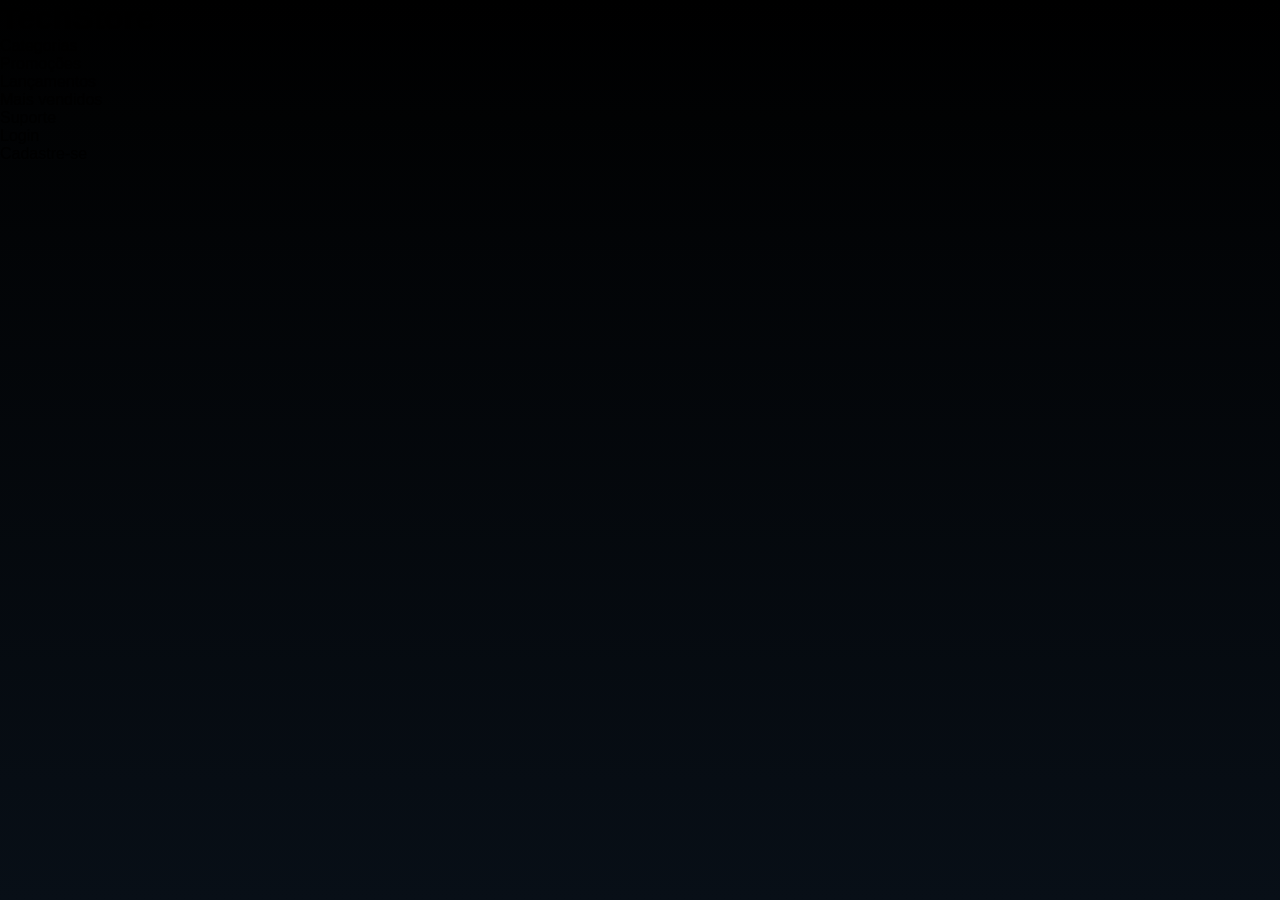
==== index.html @ 150fa22a "estilizando form_login com media queries" ====
<!DOCTYPE html>
<html lang="pt-br">
<head>
    <meta charset="UTF-8">
    <meta name="viewport" content="width=device-width, initial-scale=1.0">
    <link rel="stylesheet" href="estilos/style.css">
    <link rel="stylesheet" href="estilos/media-queries.css">
    <title>Emarket</title>
</head>
<body>
    <header id="header_links">
        <h1>TechStore</h1>
        <nav>
            <ul id="menu_links">
                <li>Categorias</li>
                <li>Promoções</li>
                <li>Lançamentos</li>
                <li>Mais vendidos</li>
                <li>Suporte</li>
                
            </ul>

            <ul id="form_links">
                <li>
                    
                    Login
                </li>
                <li>Cadastre-se</li>
            </ul>
        </nav>
    </header>

    <main>

    </main>

</body>
</html>
---- estilos/style.css ----
@charset "UTF-8";

:root {
    --Fundo-principal:	#080F17;
    
    --Fundo-secundário:	#0C141D;

    --Cards: #111A25

    --Header/Navbar: #0A111A;

    --Bordas: #202B38

    --Azul-principal (botões): #1F6BFF;

    --Azul-hover: #3C84FF;

    --Azul-escuro-do-banner: #0D2C77;

    --Texto-principal: #F3F5F8;

    --Texto-secundário: #A7B2C3;

    --Texto-desabilitado: #697689;

    --Verde-estoque-status: #3CCB6B;

    --Amarelo-avaliações: #FFB52E;

    --Roxo-do-rodapé: #4524C8
}

* {
    margin: 0px;
    padding: 0px;
    box-sizing: border-box;
    font-family: Arial, Helvetica, sans-serif;
}

body {
    background-image: linear-gradient(to top, #080F17, #000000);
    position: relative;
    width: 100vw;
    height: 100vh;
}

main {
    
    position: absolute;
    top: 50%;
    left: 50%;
    transform:translate(-50%, -50%);
}

section {
    display: flex;
    flex-direction: column;
    justify-content: center;
    align-items: center;
    border-radius: 10px;
    box-shadow: 0px 0px 2px black;
    background-color: #080F17;
    min-width: 268px;
    height: 680px;
}

#header_login {
    text-align: center;
    margin-bottom: 40px;
    
}

#header_login > h1 {
    color:  #F3F5F8;
    margin: 40px 0px;
    font-size: 2em;
}

#header_login h2 {
    color: #F3F5F8;
    margin: 10px 0px;
}

#header_login p {
    color: rgba(255, 255, 255, 0.582);
    margin: 10px 0px;
}

#form_login {
    width: 100%;
    height: 400px;
}

.email_login {
    padding: 20px 20px;
}

.email_login label {
    display: block;
    text-align: center;
    color: lightgray;
   margin-bottom: -15px;
    
}

.email_login input {
    color: white;
    background-color: rgba(2, 23, 94, 0.658);
    width: 100%;
    height: 30px;
    border: none;
    border: 1px solid #202B38;
    border-radius: 5px;
    outline: none;
    
}

.email_login input[placeholder] {
    text-align: center;
}

.password_login {
    padding: 20px 20px;
}

.password_login label {
    display: block;
    text-align: center;
    color: lightgray;
    margin-bottom: -15px;
}

.password_login input {
    color: white;
    background-color: rgba(2, 23, 94, 0.658);
    width: 100%;
    height: 30px;
    border: none;
    border: 1px solid #202B38;
    border-radius: 5px;
    outline: none;
}

.password_login input[placeholder] {
    text-align: center;
}

#forgot_password {
    text-align: right;
    margin: 20px 0px;
    padding: 0px 20px;
    
}

#forgot_password a {
    color: #1F6BFF;
    text-decoration: none;
}

#forgot_password a:hover {
    text-decoration: underline;
}

#button {
    text-align: center;
    margin: 10px 0px;
    padding: 20px 20px;
}

#button button {
    background-color: #1F6BFF;
    border: none;
    border-radius: 20px;
    color: white;
    width: 100%;
    height: 30px;
    cursor: pointer;
}

#button button:hover {
    background-color: #3C84FF;
}

#no_signup {
    text-align: center;
    padding: 20px;
}

#no_signup p {
    color: #697689;
}

#no_signup a {
    color: #1F6BFF;
    text-decoration: none;
}

#no_signup a:hover {
    text-decoration: underline;
}
---- estilos/media-queries.css ----
@charset "UTF-8";

@media screen and (min-width:768px) and (max-width:992px) {
    #form_login {
        width: 600px;
    }

    #button button {
        width: 100%;
        
    }
}

@media screen and (min-width: 992px) {
    #form_login {
        width: 800px;
    }
}
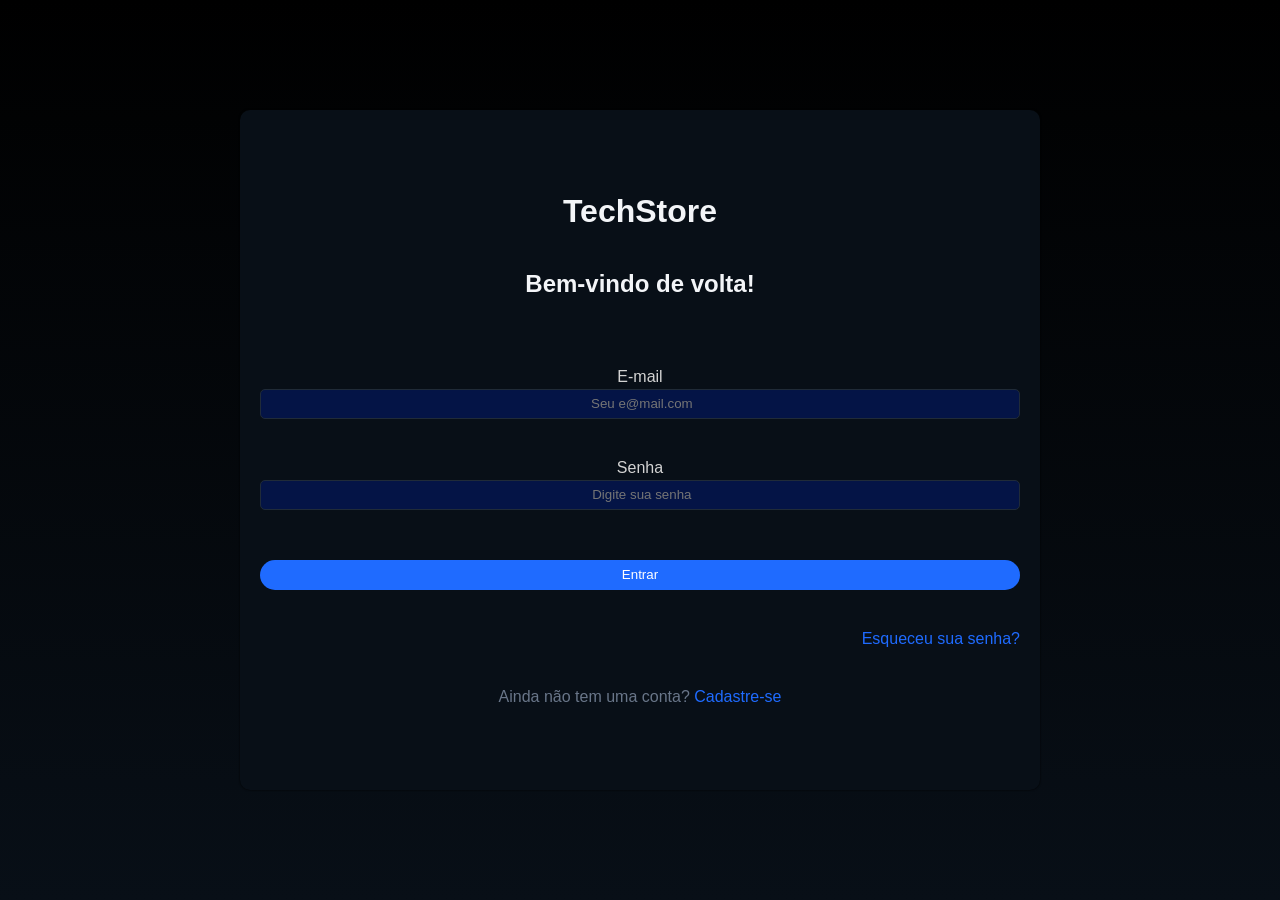
==== commit 62c0f495: ".," ====
--- a/index.html
+++ b/index.html
@@ -3,36 +3,53 @@
 <head>
     <meta charset="UTF-8">
     <meta name="viewport" content="width=device-width, initial-scale=1.0">
+    <title>TechStore login</title>
     <link rel="stylesheet" href="estilos/style.css">
     <link rel="stylesheet" href="estilos/media-queries.css">
-    <title>Emarket</title>
+    
 </head>
 <body>
-    <header id="header_links">
-        <h1>TechStore</h1>
-        <nav>
-            <ul id="menu_links">
-                <li>Categorias</li>
-                <li>Promoções</li>
-                <li>Lançamentos</li>
-                <li>Mais vendidos</li>
-                <li>Suporte</li>
+    <main>
+        <section>
+            <div id="header_login">
+                <h1>TechStore</h1>
+                <h2>Bem-vindo de volta!</h2>
                 
-            </ul>
 
-            <ul id="form_links">
-                <li>
-                    
-                    Login
-                </li>
-                <li>Cadastre-se</li>
-            </ul>
-        </nav>
-    </header>
+            </div>
 
-    <main>
+            <div id="form_login">
+                <form action="login.php" method="post" autocomplete="on">
+                    <div class="email_login">
+                        <label for="iemail">E-mail</label> <br>
+                        <input type="email" name="email" id="iemail" required autocomplete="email" maxlength="30" placeholder=" Seu e@mail.com">
+                    </div>
 
+                    <div class="password_login">
+                        <label for="ipassword">Senha</label> <br>
+                        <input type="password" name="password" id="ipassword" required autocomplete="current-password" minlength="8" maxlegth="20" placeholder=" Digite sua senha">
+                    </div>
+
+                    <div id="button">
+                        <button type="submit">Entrar</button>
+                    </div>
+
+                    <div id="forgot_password">
+                        <p>
+                            <a href="">Esqueceu sua senha?</a>
+                        </p>
+                    </div>
+
+                    <div id="no_signup">
+                        <p>Ainda não tem uma conta? <a href="form-signup.html" target="_blank">Cadastre-se</a></p>
+                    </div>
+
+                </form>
+            </div>
+
+            
+            
+        </section>
     </main>
-
 </body>
 </html>
--- a/estilos/style.css
+++ b/estilos/style.css
@@ -197,4 +197,78 @@
 
 #no_signup a:hover {
     text-decoration: underline;
+}
+
+
+/*Estilização do form-signup */
+
+#header_signup {
+    text-align: center;
+    margin-bottom: 40px;
+}
+
+#header_signup h1 {
+    color: white;
+}
+#name_signup {
+    padding: 20px 20px;
+}
+
+#name_signup label {
+    display: block;
+    text-align: center;
+    color: lightgray;
+   margin-bottom: -15px;
+    
+}
+
+#name_signup input {
+    color: white;
+    background-color: rgba(2, 23, 94, 0.658);
+    width: 100%;
+    height: 30px;
+    border: none;
+    border: 1px solid #202B38;
+    border-radius: 5px;
+    outline: none;
+    
+}
+
+#name_signup input[placeholder] {
+    text-align: center;
+}
+
+#signup {
+    text-align: center;
+    margin: 10px 0px;
+    padding: 20px 20px;
+}
+
+#signup button {
+    background-color: #1F6BFF;
+    border: none;
+    border-radius: 20px;
+    color: white;
+    width: 100%;
+    height: 30px;
+    cursor: pointer;
+}
+
+#signup button:hover {
+    background-color: #3C84FF;
+}
+
+#account {
+    color: #697689;
+    text-align: center;
+    padding: 0px 10px;
+}
+
+#account a {
+    color: #1F6BFF;
+    text-decoration: none;
+}
+
+#account a:hover {
+    text-decoration: underline;
 }
--- a/estilos/media-queries.css
+++ b/estilos/media-queries.css
@@ -2,6 +2,10 @@
 
 @media screen and (min-width:768px) and (max-width:992px) {
     #form_login {
+        width: 600px;
+    }
+
+    #form_signup {
         width: 600px;
     }
 
@@ -15,4 +19,8 @@
     #form_login {
         width: 800px;
     }
+
+    #form_signup {
+        width: 800px;
+    }
 }
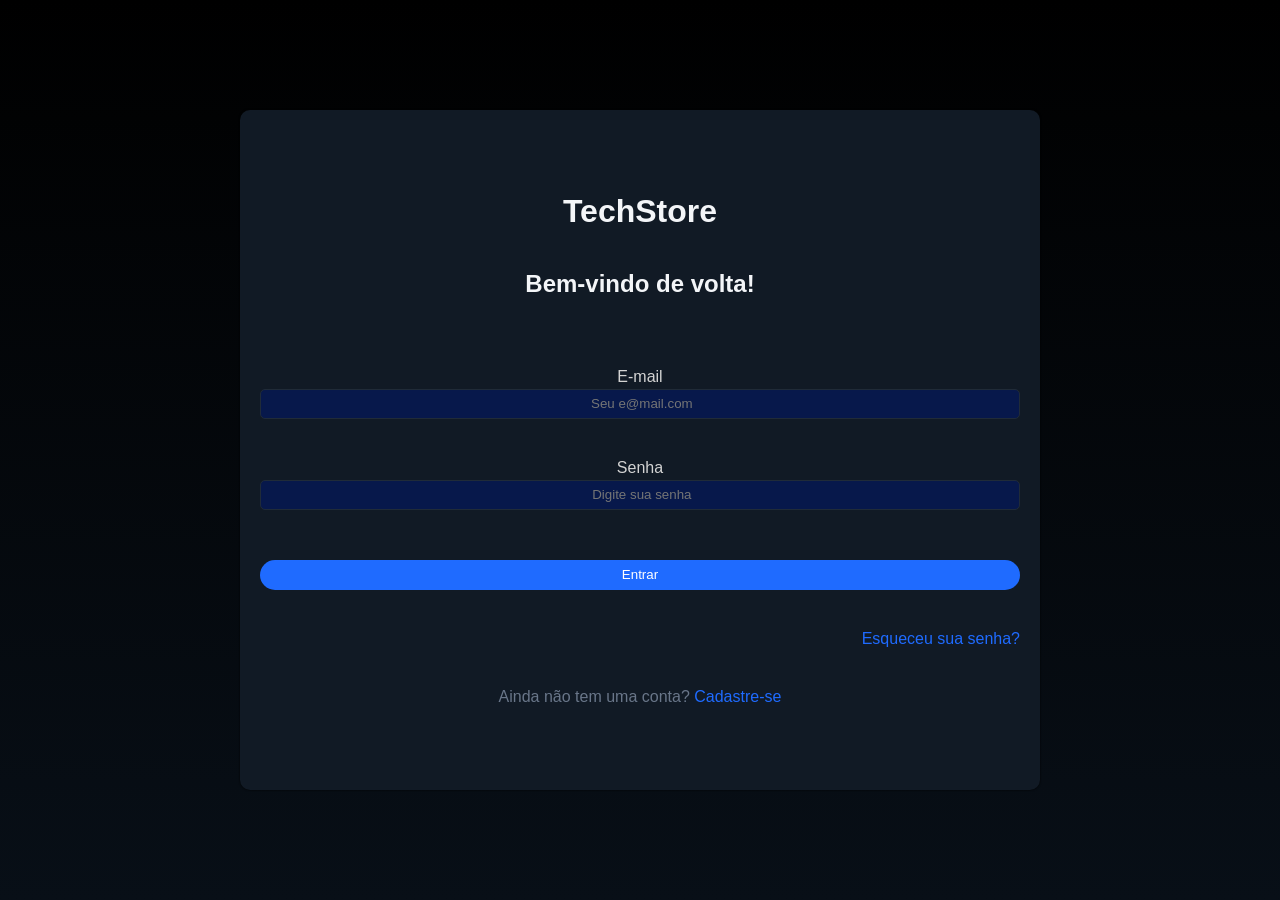
==== commit 8813c52f: "." ====
--- a/index.html
+++ b/index.html
@@ -22,12 +22,12 @@
                 <form action="login.php" method="post" autocomplete="on">
                     <div class="email_login">
                         <label for="iemail">E-mail</label> <br>
-                        <input type="email" name="email" id="iemail" required autocomplete="email" maxlength="30" placeholder=" Seu e@mail.com">
+                        <input type="email" name="email" id="iemail" required autocomplete="email" maxlenght="30" placeholder=" Seu e@mail.com">
                     </div>
 
                     <div class="password_login">
                         <label for="ipassword">Senha</label> <br>
-                        <input type="password" name="password" id="ipassword" required autocomplete="current-password" minlength="8" maxlegth="20" placeholder=" Digite sua senha">
+                        <input type="password" name="password" id="ipassword" required autocomplete="current-password" minlength="8" maxlength="20" placeholder=" Digite sua senha">
                     </div>
 
                     <div id="button">
--- a/estilos/style.css
+++ b/estilos/style.css
@@ -41,7 +41,7 @@
     background-image: linear-gradient(to top, #080F17, #000000);
     position: relative;
     width: 100vw;
-    height: 100vh;
+    min-height: 100vh;
 }
 
 main {
@@ -59,9 +59,18 @@
     align-items: center;
     border-radius: 10px;
     box-shadow: 0px 0px 2px black;
-    background-color: #080F17;
+    background-color: #111A25;
     min-width: 268px;
     height: 680px;
+}
+
+
+input:focus{
+
+border:1px solid var(--primary);
+
+box-shadow:0 0 5px #1F6BFF;
+
 }
 
 #header_login {
@@ -88,6 +97,7 @@
 
 #form_login {
     width: 100%;
+    max-width: 800px;
     height: 400px;
 }
 
